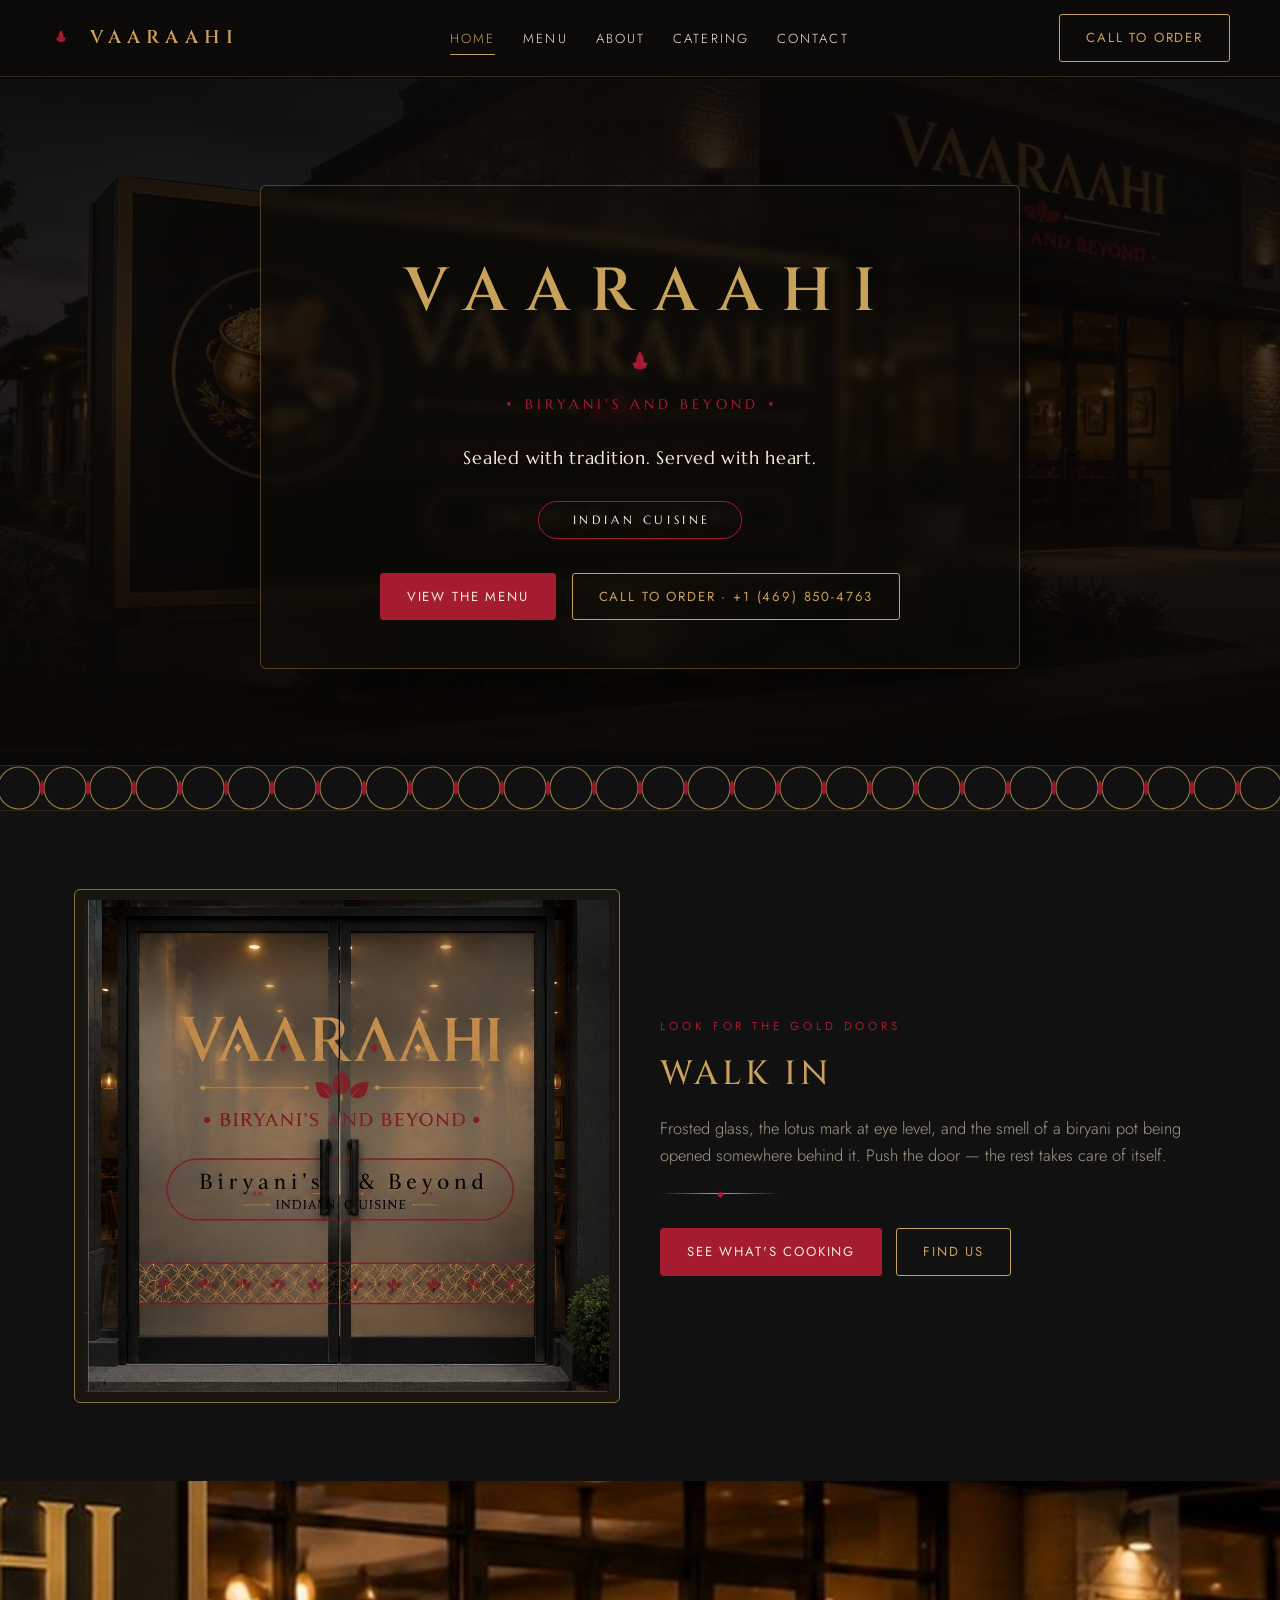
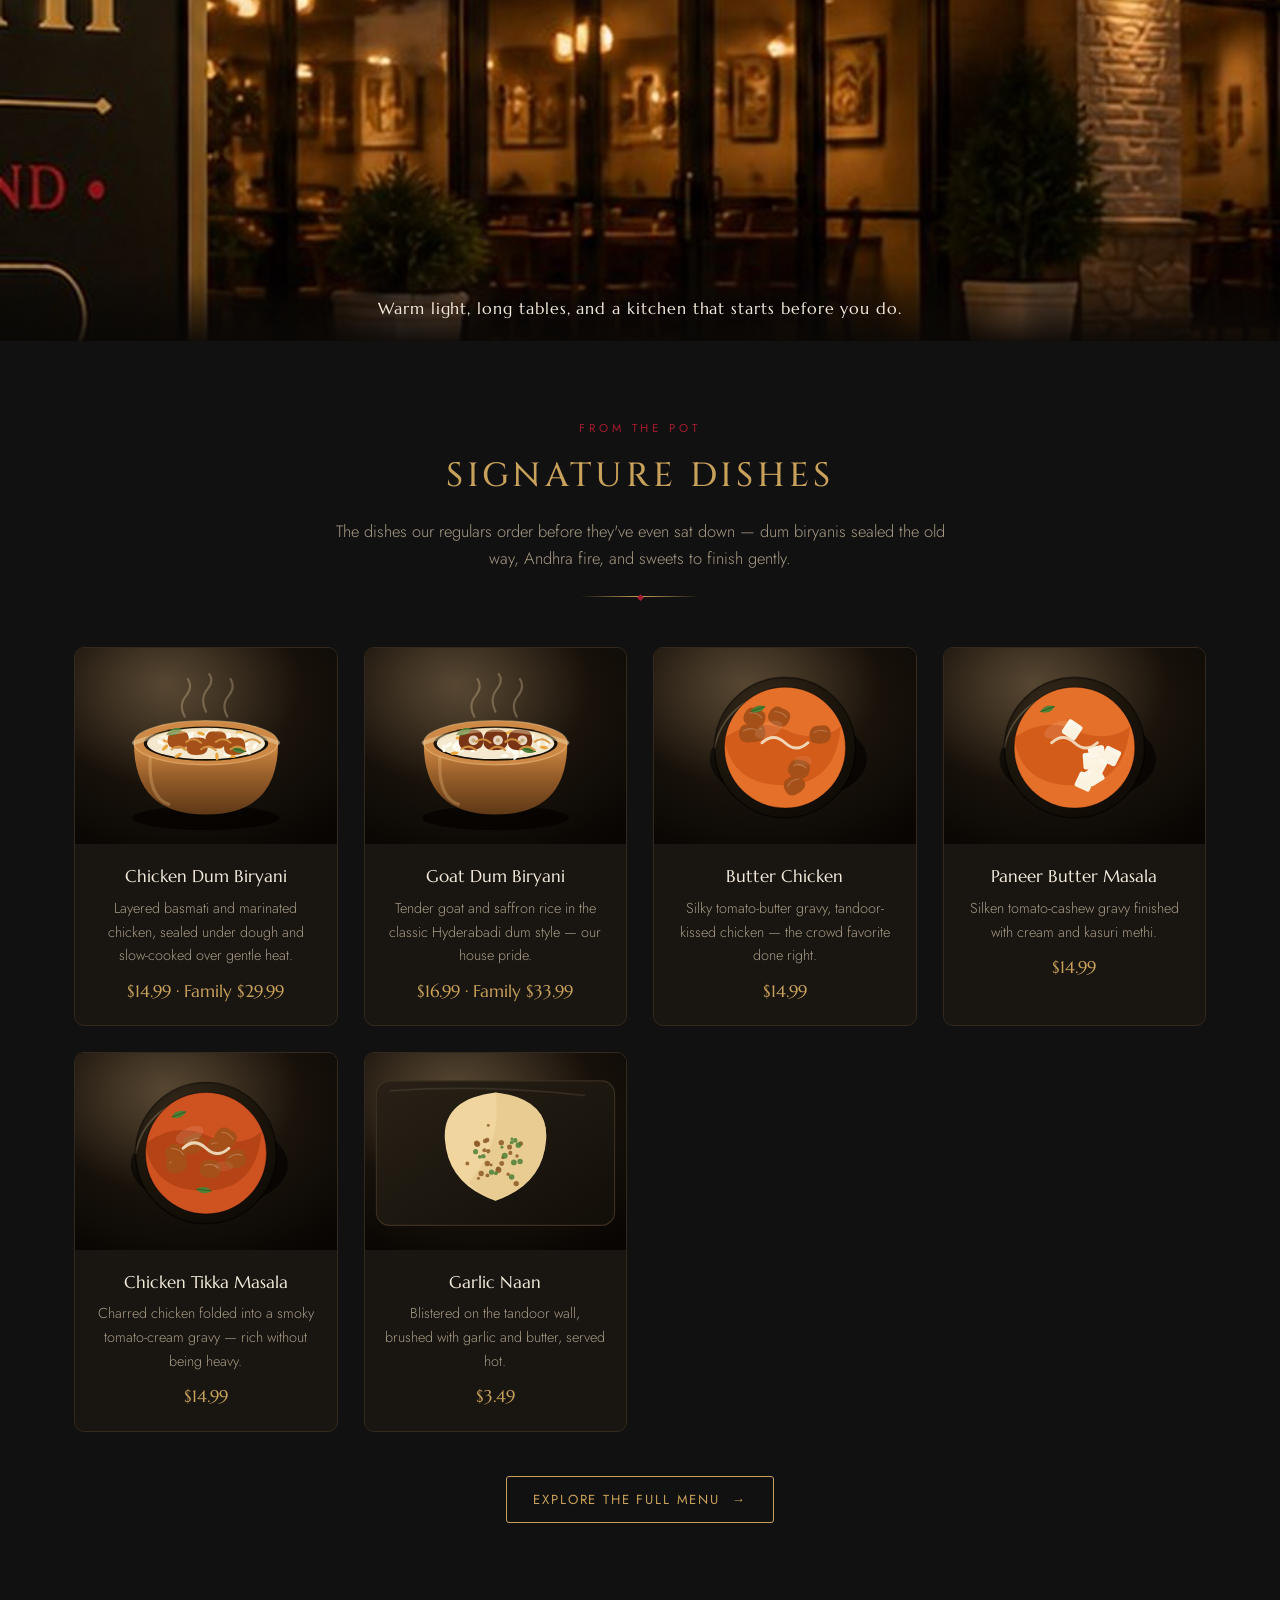
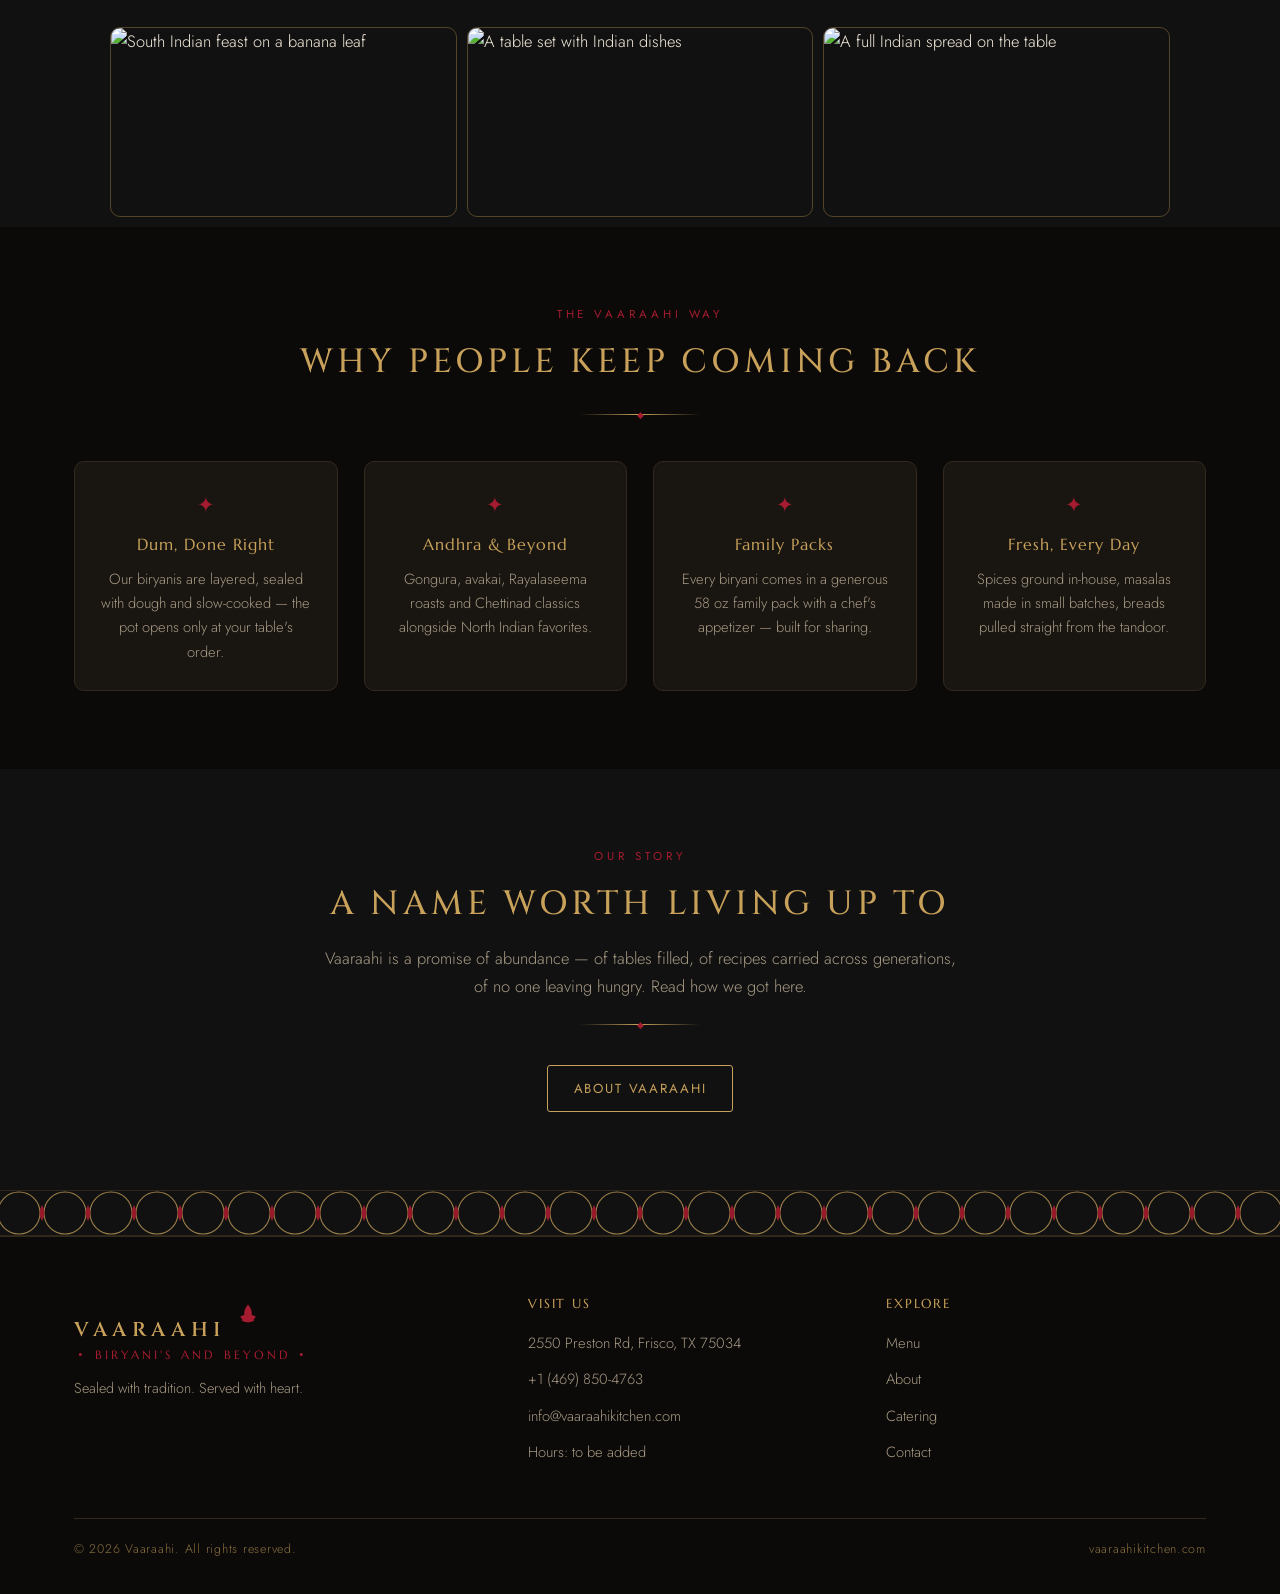
==== index.html @ 14fe1fbe "Vaaraahi Kitchen website" ====
<!DOCTYPE html>
<html lang="en">
<head>
<meta charset="UTF-8">
<meta name="viewport" content="width=device-width, initial-scale=1.0">
<title>Vaaraahi — Biryani's and Beyond | Indian Cuisine</title>
<meta name="description" content="Vaaraahi — Biryani's and Beyond. Authentic Hyderabadi dum biryanis, Andhra curries and tandoori specialties. Sealed with tradition. Served with heart.">
<link rel="preconnect" href="https://fonts.googleapis.com">
<link rel="preconnect" href="https://fonts.gstatic.com" crossorigin>
<link href="https://fonts.googleapis.com/css2?family=Cinzel:wght@500;600&family=Marcellus&family=Jost:wght@300;400;500&display=swap" rel="stylesheet">
<link rel="stylesheet" href="css/styles.css">
<link rel="icon" href="data:image/svg+xml,%3Csvg xmlns='http://www.w3.org/2000/svg' viewBox='0 0 40 40'%3E%3Crect width='40' height='40' fill='%23111111'/%3E%3Ctext x='20' y='28' text-anchor='middle' fill='%23C8A15A' font-family='Georgia' font-size='24'%3EV%3C/text%3E%3C/svg%3E">
<script type="application/ld+json">
{
  "@context": "https://schema.org",
  "@type": "Restaurant",
  "name": "Vaaraahi — Biryani's and Beyond",
  "servesCuisine": ["Indian", "Andhra", "Hyderabadi"],
  "url": "https://vaaraahikitchen.com",
  "telephone": "+1-469-850-4763",
  "email": "info@vaaraahikitchen.com",
  "address": {
    "@type": "PostalAddress",
    "streetAddress": "2550 Preston Rd",
    "addressLocality": "Frisco",
    "addressRegion": "TX",
    "postalCode": "75034",
    "addressCountry": "US"
  },
  "hasMenu": "https://vaaraahikitchen.com/menu.html",
  "acceptsReservations": "False"
}
</script>
</head>
<body>

<header class="site-header">
  <div class="wrap nav">
    <a class="brand wordmark" href="index.html" aria-label="Vaaraahi home">
      <svg class="tri" viewBox="0 0 40 36" aria-hidden="true"><g fill="#A51C30" transform="translate(20,20)">
        <path d="M0,-16 C6,-9 6,-2 0,4 C-6,-2 -6,-9 0,-16Z"/>
        <path d="M-7,-4 C1,-6 6,-1 7,6 C-1,8 -6,3 -7,-4Z" transform="rotate(-52)"/>
        <path d="M7,-4 C-1,-6 -6,-1 -7,6 C1,8 6,3 7,-4Z" transform="rotate(52)"/>
      </g></svg>
      <span class="name">Vaaraahi</span>
    </a>
    <nav aria-label="Main">
      <ul class="nav-links" id="nav-links">
        <li><a href="index.html" aria-current="page">Home</a></li>
        <li><a href="menu.html">Menu</a></li>
        <li><a href="about.html">About</a></li>
        <li><a href="catering.html">Catering</a></li>
        <li><a href="contact.html">Contact</a></li>
      </ul>
    </nav>
    <a class="btn order-btn" href="tel:+14698504763" title="Call to place an order">Call to Order</a>
    <button class="nav-toggle" aria-expanded="false" aria-controls="nav-links" aria-label="Toggle navigation">&#9776;</button>
  </div>
</header>

<main>
  <!-- Hero: the frosted glass door -->
  <section class="hero hero-photo">
    <img class="shot" src="assets/exterior.jpg" alt="Vaaraahi restaurant at dusk, monument sign lit in gold beside the entrance">
    <div class="hero-inner">
      <div class="glass wordmark">
        <div class="name">Vaaraahi</div>
        <svg class="tri" viewBox="0 0 40 36" aria-hidden="true"><g fill="#A51C30" transform="translate(20,20)">
          <path d="M0,-16 C6,-9 6,-2 0,4 C-6,-2 -6,-9 0,-16Z"/>
          <path d="M-7,-4 C1,-6 6,-1 7,6 C-1,8 -6,3 -7,-4Z" transform="rotate(-52)"/>
          <path d="M7,-4 C-1,-6 -6,-1 -7,6 C1,8 6,3 7,-4Z" transform="rotate(52)"/>
        </g></svg>
        <div class="tag">Biryani's and Beyond</div>
        <p class="tagline">Sealed with tradition. Served with heart.</p>
        <span class="cuisine-pill">Indian Cuisine</span>
        <div class="cta-row">
          <a class="btn btn-solid" href="menu.html">View the Menu</a>
          <a class="btn" href="tel:+14698504763" title="Call to place an order">Call to Order &middot; +1 (469) 850-4763</a>
        </div>
      </div>
    </div>
  </section>
  <div class="lattice" aria-hidden="true"></div>

  <!-- The entrance -->
  <section class="section">
    <div class="wrap">
      <div class="split">
        <div class="split-media">
          <img src="assets/entrance.jpg" alt="Vaaraahi frosted glass entrance doors with the gold wordmark and lotus mark">
        </div>
        <div class="split-copy">
          <p class="eyebrow">Look for the gold doors</p>
          <h2>Walk In</h2>
          <p class="lede">Frosted glass, the lotus mark at eye level, and the smell of a biryani pot being opened somewhere behind it. Push the door — the rest takes care of itself.</p>
          <div class="gold-rule" style="margin-left:0" aria-hidden="true"></div>
          <div style="margin-top:28px;display:flex;gap:14px;flex-wrap:wrap">
            <a class="btn btn-solid" href="menu.html">See What's Cooking</a>
            <a class="btn" href="contact.html">Find Us</a>
          </div>
        </div>
      </div>
    </div>
  </section>

  <div class="shot-band">
    <img src="assets/storefront.jpg" alt="The Vaaraahi building at dusk with warm lighting and the illuminated sign above the entrance">
    <div class="shot-caption">Warm light, long tables, and a kitchen that starts before you do.</div>
  </div>

  <!-- Signature dishes -->
  <section class="section">
    <div class="wrap center">
      <p class="eyebrow">From the pot</p>
      <h2>Signature Dishes</h2>
      <p class="lede">The dishes our regulars order before they've even sat down — dum biryanis sealed the old way, Andhra fire, and sweets to finish gently.</p>
      <div class="gold-rule" aria-hidden="true"></div>
      <div class="dish-grid" id="signature-grid"></div>
      <div style="margin-top:44px">
        <a class="btn" href="menu.html">Explore the Full Menu &nbsp;&#8594;</a>
      </div>
    </div>
  </section>
    <section class="spread-band" aria-label="Vaaraahi spreads">
      <img src="https://images.unsplash.com/photo-1625398407796-82650a8c135f?fm=jpg&q=70&w=640&fit=crop" alt="South Indian feast on a banana leaf" loading="lazy">
      <img src="https://images.unsplash.com/photo-1682862279256-b2a9e4f3d22c?fm=jpg&q=70&w=640&fit=crop" alt="A table set with Indian dishes" loading="lazy">
      <img src="https://images.unsplash.com/photo-1734770931927-6410f9a64832?fm=jpg&q=70&w=640&fit=crop" alt="A full Indian spread on the table" loading="lazy">
    </section>


  <!-- Why Vaaraahi -->
  <section class="section section-alt">
    <div class="wrap center">
      <p class="eyebrow">The Vaaraahi way</p>
      <h2>Why People Keep Coming Back</h2>
      <div class="gold-rule" aria-hidden="true"></div>
      <div class="features">
        <div class="feature">
          <div class="glyph">&#10022;</div>
          <h3>Dum, Done Right</h3>
          <p>Our biryanis are layered, sealed with dough and slow-cooked — the pot opens only at your table's order.</p>
        </div>
        <div class="feature">
          <div class="glyph">&#10022;</div>
          <h3>Andhra &amp; Beyond</h3>
          <p>Gongura, avakai, Rayalaseema roasts and Chettinad classics alongside North Indian favorites.</p>
        </div>
        <div class="feature">
          <div class="glyph">&#10022;</div>
          <h3>Family Packs</h3>
          <p>Every biryani comes in a generous 58&nbsp;oz family pack with a chef's appetizer — built for sharing.</p>
        </div>
        <div class="feature">
          <div class="glyph">&#10022;</div>
          <h3>Fresh, Every Day</h3>
          <p>Spices ground in-house, masalas made in small batches, breads pulled straight from the tandoor.</p>
        </div>
      </div>
    </div>
  </section>

  <!-- Story teaser -->
  <section class="section">
    <div class="wrap center">
      <p class="eyebrow">Our story</p>
      <h2>A Name Worth Living Up To</h2>
      <p class="lede">Vaaraahi is a promise of abundance — of tables filled, of recipes carried across generations, of no one leaving hungry. Read how we got here.</p>
      <div class="gold-rule" aria-hidden="true"></div>
      <div style="margin-top:34px">
        <a class="btn" href="about.html">About Vaaraahi</a>
      </div>
    </div>
  </section>
</main>

<div class="lattice" aria-hidden="true"></div>
<footer class="site-footer">
  <div class="wrap">
    <div class="footer-grid">
      <div>
        <div class="wordmark">
          <span class="name">Vaaraahi</span>
          <svg class="tri" viewBox="0 0 40 36" aria-hidden="true" width="26"><g fill="#A51C30" transform="translate(20,20)">
            <path d="M0,-16 C6,-9 6,-2 0,4 C-6,-2 -6,-9 0,-16Z"/>
            <path d="M-7,-4 C1,-6 6,-1 7,6 C-1,8 -6,3 -7,-4Z" transform="rotate(-52)"/>
            <path d="M7,-4 C-1,-6 -6,-1 -7,6 C1,8 6,3 7,-4Z" transform="rotate(52)"/>
          </g></svg>
          <div class="tag">Biryani's and Beyond</div>
        </div>
        <p class="tagline-sm">Sealed with tradition. Served with heart.</p>
      </div>
      <div>
        <h4>Visit Us</h4>
        <ul>
          <li><a href="https://maps.google.com/?q=2550+Preston+Rd,+Frisco,+TX+75034" target="_blank" rel="noopener">2550 Preston Rd, Frisco, TX 75034</a></li>
          <li><a href="tel:+14698504763">+1 (469) 850-4763</a></li>
          <li><a href="mailto:info@vaaraahikitchen.com">info@vaaraahikitchen.com</a></li>
          <li><span>Hours: to be added</span></li>
        </ul>
      </div>
      <div>
        <h4>Explore</h4>
        <ul>
          <li><a href="menu.html">Menu</a></li>
          <li><a href="about.html">About</a></li>
          <li><a href="catering.html">Catering</a></li>
          <li><a href="contact.html">Contact</a></li>
        </ul>
      </div>
    </div>
    <div class="footer-base">
      <span>&copy; 2026 Vaaraahi. All rights reserved.</span>
      <span>vaaraahikitchen.com</span>
    </div>
  </div>
</footer>

<script src="js/data.js"></script>
<script src="js/images.js"></script>
<script src="js/app.js"></script>
</body>
</html>
---- css/styles.css ----
/* ============================================================
   VAARAAHI — Biryani's and Beyond
   Theme drawn from brand signage:
   Gold #C8A15A · Burgundy #A51C30 · Black #111111
   Display: Cinzel · Names: Marcellus · Body/UI: Jost
   ============================================================ */

:root {
  --black:      #111111;
  --black-deep: #0c0a08;
  --panel:      #191511;
  --panel-2:    #201a14;
  --line:       #33291d;
  --gold:       #C8A15A;
  --gold-hi:    #E4C77F;
  --gold-dim:   #8a7040;
  --burgundy:   #A51C30;
  --burgundy-2: #8B1E2D;
  --cream:      #F3EADB;
  --muted:      #A79A85;
  --veg:        #2e8b40;
  --nonveg:     #a3341f;
  --radius:     10px;
  --wrap:       1180px;
  --font-display: "Cinzel", "Times New Roman", serif;
  --font-name:    "Marcellus", Georgia, serif;
  --font-body:    "Jost", "Segoe UI", sans-serif;
}

* { margin: 0; padding: 0; box-sizing: border-box; }
html { scroll-behavior: smooth; }
@media (prefers-reduced-motion: reduce) {
  html { scroll-behavior: auto; }
  *, *::before, *::after { animation: none !important; transition: none !important; }
}

body {
  background: var(--black);
  color: var(--cream);
  font-family: var(--font-body);
  font-weight: 300;
  line-height: 1.65;
  font-size: 16.5px;
  -webkit-font-smoothing: antialiased;
}

img { display: block; max-width: 100%; }
a { color: var(--gold); text-decoration: none; }
a:focus-visible, button:focus-visible, input:focus-visible {
  outline: 2px solid var(--gold-hi); outline-offset: 3px;
}

.wrap { max-width: var(--wrap); margin: 0 auto; padding: 0 24px; }

/* ---------- Lattice band (from the door signage) ---------- */
.lattice {
  height: 46px;
  background-color: transparent;
  background-image: url("data:image/svg+xml,%3Csvg xmlns='http://www.w3.org/2000/svg' width='92' height='46' viewBox='0 0 92 46'%3E%3Cg fill='none' stroke='%23C8A15A' stroke-width='1.1' opacity='0.85'%3E%3Ccircle cx='23' cy='23' r='21'/%3E%3Ccircle cx='69' cy='23' r='21'/%3E%3Ccircle cx='-23' cy='23' r='21'/%3E%3Ccircle cx='115' cy='23' r='21'/%3E%3C/g%3E%3Cg fill='%23A51C30'%3E%3Cpath d='M46 15 q5 8 0 16 q-5 -8 0 -16z'/%3E%3Cpath d='M0 15 q5 8 0 16 q-5 -8 0 -16z'/%3E%3Cpath d='M92 15 q5 8 0 16 q-5 -8 0 -16z'/%3E%3C/g%3E%3C/svg%3E");
  background-repeat: repeat-x;
  background-position: center;
  border-top: 1px solid var(--line);
  border-bottom: 1px solid var(--line);
  opacity: 0.9;
}

/* ---------- Wordmark ---------- */
.wordmark { text-align: center; }
.wordmark .name {
  font-family: var(--font-display);
  font-weight: 600;
  letter-spacing: 0.34em;
  text-indent: 0.34em; /* balance tracking */
  color: var(--gold);
  text-transform: uppercase;
}
.wordmark .tri { margin: 6px auto 4px; width: 34px; }
.wordmark .tag {
  color: var(--burgundy);
  font-family: var(--font-name);
  letter-spacing: 0.28em;
  text-indent: 0.28em;
  text-transform: uppercase;
  font-size: 0.72rem;
}
.wordmark .tag::before, .wordmark .tag::after { content: " \2022  "; color: var(--burgundy); }

/* ---------- Header ---------- */
.site-header {
  position: sticky; top: 0; z-index: 50;
  background: rgba(12, 10, 8, 0.92);
  backdrop-filter: blur(10px);
  border-bottom: 1px solid var(--line);
}
.nav {
  display: flex; align-items: center; justify-content: space-between;
  padding: 14px 0; gap: 18px;
}
.nav .brand { display: flex; align-items: center; gap: 12px; }
.nav .brand .name { font-size: 1.15rem; }
.nav .brand .tri { width: 22px; margin: 0; }
.nav-links { display: flex; align-items: center; gap: 28px; list-style: none; }
.nav-links a {
  color: var(--cream); font-size: 0.82rem; letter-spacing: 0.16em;
  text-transform: uppercase; padding: 6px 0;
  border-bottom: 1px solid transparent; transition: color .2s, border-color .2s;
}
.nav-links a:hover { color: var(--gold-hi); }
.nav-links a[aria-current="page"] { color: var(--gold); border-bottom-color: var(--gold); }
.btn {
  display: inline-block; font-family: var(--font-body); font-weight: 400;
  font-size: 0.82rem; letter-spacing: 0.14em; text-transform: uppercase;
  padding: 12px 26px; border-radius: 3px; cursor: pointer;
  transition: background .2s, color .2s, border-color .2s;
  border: 1px solid var(--gold); background: transparent; color: var(--gold);
}
.btn:hover { background: var(--gold); color: var(--black-deep); }
.btn-solid { background: var(--burgundy); border-color: var(--burgundy); color: var(--cream); }
.btn-solid:hover { background: var(--burgundy-2); border-color: var(--burgundy-2); color: var(--cream); }
.nav-toggle {
  display: none; background: none; border: 1px solid var(--line);
  color: var(--gold); font-size: 1.3rem; line-height: 1;
  padding: 8px 12px; border-radius: 4px; cursor: pointer;
}

/* ---------- Hero (frosted door) ---------- */
.hero {
  position: relative; overflow: hidden;
  background:
    radial-gradient(60% 55% at 30% 20%, rgba(200,140,60,0.20), transparent 65%),
    radial-gradient(55% 50% at 75% 65%, rgba(200,120,50,0.14), transparent 60%),
    radial-gradient(40% 40% at 55% 30%, rgba(255,190,110,0.10), transparent 70%),
    linear-gradient(180deg, #171310 0%, #0e0b09 100%);
}
.hero::before { /* faint hanging-lamp glow dots */
  content: ""; position: absolute; inset: 0;
  background:
    radial-gradient(45px 45px at 22% 12%, rgba(255,200,120,0.28), transparent 70%),
    radial-gradient(35px 35px at 78% 16%, rgba(255,200,120,0.22), transparent 70%),
    radial-gradient(30px 30px at 55% 8%, rgba(255,200,120,0.18), transparent 70%);
  pointer-events: none;
}
.hero-inner {
  position: relative; text-align: center;
  padding: 96px 24px 84px;
}
.hero .glass {
  max-width: 760px; margin: 0 auto; padding: 56px 36px 48px;
  background: rgba(28, 22, 16, 0.42);
  border: 1px solid rgba(200, 161, 90, 0.35);
  border-radius: 6px;
  backdrop-filter: blur(4px);
  box-shadow: 0 30px 80px rgba(0,0,0,0.55);
  animation: heroRise 0.9s ease both;
}
@keyframes heroRise { from { opacity: 0; transform: translateY(18px); } to { opacity: 1; transform: none; } }
.hero .name { font-size: clamp(2.2rem, 6vw, 3.8rem); }
.hero .tag { font-size: clamp(0.7rem, 1.6vw, 0.9rem); margin-top: 2px; }
.hero .tagline {
  margin: 26px auto 8px; max-width: 460px;
  font-family: var(--font-name); font-size: 1.15rem; color: var(--cream);
  letter-spacing: 0.04em;
}
.hero .cuisine-pill {
  display: inline-block; margin-top: 20px; padding: 8px 30px;
  border: 1px solid var(--burgundy); border-radius: 40px;
  font-family: var(--font-name); letter-spacing: 0.3em; text-indent: 0.3em;
  text-transform: uppercase; font-size: 0.75rem; color: var(--cream);
}
.hero .cta-row { margin-top: 34px; display: flex; gap: 16px; justify-content: center; flex-wrap: wrap; }

/* ---------- Sections ---------- */
.section { padding: 78px 0; }
.section-tight { padding: 56px 0; }
.section-alt { background: var(--black-deep); }
.eyebrow {
  font-size: 0.72rem; letter-spacing: 0.34em; text-transform: uppercase;
  color: var(--burgundy); font-weight: 400; margin-bottom: 10px;
}
.section h2 {
  font-family: var(--font-display); font-weight: 500; color: var(--gold);
  font-size: clamp(1.5rem, 3.4vw, 2.1rem); letter-spacing: 0.12em;
  text-transform: uppercase; margin-bottom: 14px;
}
.section .lede { max-width: 640px; color: var(--muted); }
.center { text-align: center; }
.center .lede { margin: 0 auto; }
.gold-rule {
  width: 120px; height: 13px; margin: 18px auto 0; position: relative;
}
.gold-rule::before {
  content: ""; position: absolute; left: 0; right: 0; top: 6px;
  height: 1px; background: linear-gradient(90deg, transparent, var(--gold), transparent);
}
.gold-rule::after {
  content: "\25C6"; position: absolute; left: 50%; top: 0; transform: translateX(-50%);
  color: var(--burgundy); font-size: 9px; background: inherit; padding: 0 8px;
}

/* ---------- Signature dishes (home) ---------- */
.dish-grid {
  margin-top: 44px; display: grid; gap: 26px;
  grid-template-columns: repeat(auto-fit, minmax(240px, 1fr));
}
.dish-card {
  background: var(--panel); border: 1px solid var(--line); border-radius: var(--radius);
  overflow: hidden; transition: transform .25s ease, border-color .25s ease;
}
.dish-card:hover { transform: translateY(-5px); border-color: var(--gold-dim); }
.dish-card .ph { aspect-ratio: 4 / 3; overflow: hidden; background: #1b150f; }
.dish-card .ph img { width: 100%; height: 100%; object-fit: cover; }
.dish-card .body { padding: 18px 20px 20px; }
.dish-card h3 { font-family: var(--font-name); font-weight: 400; font-size: 1.08rem; color: var(--cream); }
.dish-card .desc { color: var(--muted); font-size: 0.9rem; margin-top: 6px; }
.dish-card .price { color: var(--gold); font-family: var(--font-name); margin-top: 10px; }

/* ---------- Feature strip (home) ---------- */
.features { display: grid; gap: 26px; grid-template-columns: repeat(auto-fit, minmax(230px, 1fr)); margin-top: 40px; }
.feature { border: 1px solid var(--line); border-radius: var(--radius); padding: 26px 24px; background: var(--panel); }
.feature .glyph { color: var(--burgundy); font-size: 1.3rem; margin-bottom: 10px; }
.feature h3 { font-family: var(--font-name); font-weight: 400; color: var(--gold); font-size: 1.02rem; letter-spacing: 0.06em; }
.feature p { color: var(--muted); font-size: 0.92rem; margin-top: 8px; }

/* ---------- Menu page ---------- */
.menu-hero { padding: 56px 0 34px; text-align: center; }
.menu-controls {
  position: sticky; top: 64px; z-index: 40;
  background: rgba(12,10,8,0.94); backdrop-filter: blur(8px);
  border-top: 1px solid var(--line); border-bottom: 1px solid var(--line);
  padding: 14px 0;
}
.controls-row { display: flex; gap: 14px; align-items: center; flex-wrap: wrap; }
.search-box { position: relative; flex: 1 1 260px; max-width: 380px; }
.search-box input {
  width: 100%; padding: 11px 16px 11px 40px;
  background: var(--panel); color: var(--cream);
  border: 1px solid var(--line); border-radius: 40px;
  font-family: var(--font-body); font-size: 0.95rem;
}
.search-box input::placeholder { color: var(--muted); }
.search-box .icon { position: absolute; left: 15px; top: 50%; transform: translateY(-50%); color: var(--gold-dim); }
/* Category pills: own full-width row, wrapping so every category is visible */
.cat-scroller {
  display: flex; flex-wrap: wrap; gap: 8px;
  flex: 1 1 100%; width: 100%;
  padding: 12px 2px 2px; margin-top: 4px;
  border-top: 1px solid var(--line);
}
.cat-pill {
  flex: 0 0 auto; padding: 8px 16px; border-radius: 40px; cursor: pointer;
  background: transparent; border: 1px solid var(--line); color: var(--muted);
  font-family: var(--font-body); font-size: 0.8rem; letter-spacing: 0.05em;
  transition: all .2s;
}
.cat-pill:hover { color: var(--gold-hi); border-color: var(--gold-dim); }
.cat-pill.active { background: var(--gold); border-color: var(--gold); color: var(--black-deep); font-weight: 500; }

.menu-section { padding: 40px 0 10px; }
.menu-section h2 { margin-bottom: 4px; }
.menu-section .count { color: var(--muted); font-size: 0.82rem; letter-spacing: 0.08em; }
.menu-grid {
  margin-top: 24px; display: grid; gap: 20px;
  grid-template-columns: repeat(auto-fill, minmax(255px, 1fr));
}
.menu-card {
  background: var(--panel); border: 1px solid var(--line); border-radius: var(--radius);
  overflow: hidden; display: flex; flex-direction: column;
  transition: transform .2s ease, border-color .2s ease;
}
.menu-card:hover { transform: translateY(-4px); border-color: var(--gold-dim); }
.menu-card .ph { aspect-ratio: 16 / 10; overflow: hidden; background: #1b150f; position: relative; }
.menu-card .ph img { width: 100%; height: 100%; object-fit: cover; }
.menu-card .body { padding: 14px 16px 16px; display: flex; flex-direction: column; gap: 6px; flex: 1; }
.menu-card .toprow { display: flex; align-items: flex-start; gap: 8px; }
.menu-card h3 {
  font-family: var(--font-name); font-weight: 400;
  font-size: 1rem; line-height: 1.35; color: var(--cream); flex: 1;
}
.menu-card .prices { margin-top: auto; padding-top: 8px; display: flex; gap: 14px; align-items: baseline; flex-wrap: wrap; }
.menu-card .price { color: var(--gold); font-family: var(--font-name); font-size: 1.05rem; }
.menu-card .fam {
  color: var(--muted); font-size: 0.78rem; letter-spacing: 0.04em;
}
.menu-card .fam b { color: var(--gold-hi); font-weight: 500; }

/* Veg / non-veg mark (Indian menu convention) */
.diet {
  flex: 0 0 auto; width: 15px; height: 15px; margin-top: 3px;
  border: 1.6px solid; border-radius: 2px; position: relative;
}
.diet::after {
  content: ""; position: absolute; inset: 0; margin: auto;
}
.diet.veg { border-color: var(--veg); }
.diet.veg::after { width: 7px; height: 7px; border-radius: 50%; background: var(--veg); }
.diet.nonveg { border-color: var(--nonveg); }
.diet.nonveg::after {
  width: 0; height: 0; background: none;
  border-left: 4.5px solid transparent; border-right: 4.5px solid transparent;
  border-bottom: 7.5px solid var(--nonveg);
}

.no-results { text-align: center; color: var(--muted); padding: 70px 0; }
.no-results .name { font-family: var(--font-name); color: var(--gold); font-size: 1.1rem; margin-bottom: 6px; }

.menu-note {
  margin: 40px auto 0; max-width: 720px; text-align: center;
  color: var(--muted); font-size: 0.85rem; border-top: 1px solid var(--line); padding-top: 22px;
}

/* ---------- About page ---------- */
.about-cols { display: grid; gap: 48px; grid-template-columns: 1.1fr 0.9fr; align-items: center; margin-top: 40px; }
.about-cols .visual {
  border: 1px solid var(--gold-dim); border-radius: 6px; padding: 14px; background: var(--panel);
}
.about-cols .visual .inner {
  border: 1px solid var(--line); border-radius: 4px; aspect-ratio: 4/5;
  background:
    radial-gradient(50% 40% at 50% 30%, rgba(200,140,60,0.22), transparent 70%),
    linear-gradient(180deg, #1c1610, #0f0c09);
  display: flex; align-items: center; justify-content: center;
}
.about p + p { margin-top: 16px; }
.about .drop::first-letter {
  font-family: var(--font-display); color: var(--gold); font-size: 3.1em;
  float: left; line-height: 0.85; padding-right: 10px; padding-top: 4px;
}
.values { margin-top: 26px; display: grid; gap: 14px; }
.values li { list-style: none; display: flex; gap: 12px; color: var(--muted); }
.values li::before { content: "\25C6"; color: var(--burgundy); font-size: 9px; line-height: 2.4; }
.values li b { color: var(--cream); font-weight: 400; font-family: var(--font-name); }

/* ---------- Catering page ---------- */
.cater-grid { display: grid; gap: 26px; grid-template-columns: repeat(auto-fit, minmax(260px, 1fr)); margin-top: 44px; }
.cater-card {
  background: var(--panel); border: 1px solid var(--line); border-radius: var(--radius);
  padding: 30px 28px; display: flex; flex-direction: column;
}
.cater-card .occ { color: var(--burgundy); font-size: 0.72rem; letter-spacing: 0.3em; text-transform: uppercase; }
.cater-card h3 { font-family: var(--font-name); font-weight: 400; color: var(--gold); font-size: 1.25rem; margin-top: 8px; }
.cater-card p { color: var(--muted); font-size: 0.93rem; margin-top: 10px; }
.cater-card ul { margin: 16px 0 22px; padding: 0; }
.cater-card li { list-style: none; color: var(--cream); font-size: 0.92rem; padding: 7px 0; border-bottom: 1px dashed var(--line); }
.cater-card li:last-child { border-bottom: 0; }
.cater-card .btn { margin-top: auto; align-self: flex-start; }
.steps { margin-top: 50px; display: grid; gap: 22px; grid-template-columns: repeat(auto-fit, minmax(210px, 1fr)); }
.step { border-top: 2px solid var(--gold-dim); padding-top: 16px; }
.step .k { font-family: var(--font-display); color: var(--burgundy); font-size: 0.85rem; letter-spacing: 0.2em; }
.step h3 { font-family: var(--font-name); font-weight: 400; color: var(--cream); margin-top: 6px; font-size: 1.02rem; }
.step p { color: var(--muted); font-size: 0.9rem; margin-top: 6px; }

/* ---------- Contact page ---------- */
.contact-grid { display: grid; gap: 26px; grid-template-columns: repeat(auto-fit, minmax(250px, 1fr)); margin-top: 44px; }
.contact-card {
  background: var(--panel); border: 1px solid var(--line); border-radius: var(--radius);
  padding: 30px 28px; text-align: center;
}
.contact-card .glyph { color: var(--burgundy); font-size: 1.5rem; }
.contact-card h3 { font-family: var(--font-name); font-weight: 400; color: var(--gold); margin-top: 10px; letter-spacing: 0.08em; }
.contact-card p { color: var(--muted); margin-top: 8px; font-size: 0.95rem; }
.placeholder {
  display: inline-block; margin-top: 6px; padding: 3px 10px; border-radius: 4px;
  background: rgba(165, 28, 48, 0.12); border: 1px dashed var(--burgundy);
  color: var(--cream); font-size: 0.85rem;
}
.hours-table { width: 100%; margin-top: 14px; border-collapse: collapse; }
.hours-table td { padding: 8px 4px; color: var(--muted); font-size: 0.92rem; border-bottom: 1px dashed var(--line); }
.hours-table td:last-child { text-align: right; color: var(--cream); }
.map-frame {
  margin-top: 40px; border: 1px solid var(--line); border-radius: var(--radius);
  aspect-ratio: 21 / 9; background: var(--panel);
  overflow: hidden; padding: 0;
}
.map-frame iframe { display: block; width: 100%; height: 100%; border: 0; filter: saturate(.9) contrast(1.02); }
@media (max-width: 700px) { .map-frame { aspect-ratio: 4 / 3; } }

/* contact card links */
.phone-link {
  display: inline-block; margin-top: 10px;
  font-family: var(--font-name); font-size: 1.05rem;
  color: var(--gold-hi); text-decoration: none; letter-spacing: .03em;
  border-bottom: 1px solid var(--gold-dim); padding-bottom: 2px;
}
.phone-link:hover { color: var(--cream); border-color: var(--gold); }
.btn.ghost {
  background: transparent; color: var(--gold-hi);
  border: 1px solid var(--gold-dim); font-size: .82rem; padding: 9px 18px;
}
.btn.ghost:hover { background: var(--gold); color: var(--black-deep); border-color: var(--gold); }
.site-footer a { color: inherit; text-decoration: none; }
.site-footer a:hover { color: var(--gold-hi); }

/* ---------- Footer ---------- */
.site-footer { background: var(--black-deep); border-top: 1px solid var(--line); padding: 56px 0 34px; }
.footer-grid { display: grid; gap: 38px; grid-template-columns: 1.3fr 1fr 1fr; }
.site-footer .wordmark { text-align: left; }
.site-footer .wordmark .name { font-size: 1.25rem; letter-spacing: 0.28em; text-indent: 0; }
.site-footer .wordmark .tri { margin: 8px 0 4px; }
.site-footer .tagline-sm { color: var(--muted); font-size: 0.9rem; margin-top: 12px; max-width: 280px; }
.site-footer h4 { font-family: var(--font-name); font-weight: 400; color: var(--gold); letter-spacing: 0.14em; text-transform: uppercase; font-size: 0.82rem; margin-bottom: 14px; }
.site-footer ul { list-style: none; }
.site-footer li { margin-bottom: 9px; }
.site-footer li a, .site-footer li span { color: var(--muted); font-size: 0.92rem; }
.site-footer li a:hover { color: var(--gold-hi); }
.footer-base {
  margin-top: 44px; padding-top: 20px; border-top: 1px solid var(--line);
  display: flex; justify-content: space-between; gap: 14px; flex-wrap: wrap;
  color: var(--gold-dim); font-size: 0.78rem; letter-spacing: 0.06em;
}

/* ---------- Responsive ---------- */
@media (max-width: 900px) {
  .about-cols { grid-template-columns: 1fr; }
  .footer-grid { grid-template-columns: 1fr 1fr; }
}
@media (max-width: 760px) {
  .nav-toggle { display: block; }
  .nav-links {
    display: none; position: absolute; left: 0; right: 0; top: 100%;
    flex-direction: column; gap: 0; background: rgba(12,10,8,0.98);
    border-bottom: 1px solid var(--line); padding: 10px 24px 18px;
  }
  .nav-links.open { display: flex; }
  .nav-links li { width: 100%; }
  .nav-links a { display: block; padding: 12px 0; border-bottom: 1px solid var(--line); }
  .nav .order-btn { display: none; }
  .menu-controls { top: 61px; }
  .footer-grid { grid-template-columns: 1fr; }
  .footer-base { justify-content: center; text-align: center; }
}

/* ============================================================
   ADDITIONS — real photography + list view
   ============================================================ */

/* ---------- Photo hero (storefront at dusk) ---------- */
.hero-photo { position: relative; overflow: hidden; }
.hero-photo .shot {
  position: absolute; inset: 0; width: 100%; height: 100%;
  object-fit: cover; object-position: center 55%;
}
.hero-photo::after {
  content: ""; position: absolute; inset: 0;
  background:
    linear-gradient(180deg, rgba(10,8,6,0.82) 0%, rgba(10,8,6,0.55) 42%, rgba(10,8,6,0.92) 100%),
    radial-gradient(70% 60% at 50% 45%, rgba(0,0,0,0.15), rgba(10,8,6,0.7));
}
.hero-photo .hero-inner { position: relative; z-index: 2; padding: 108px 24px 96px; }
.hero-photo .glass { background: rgba(14, 11, 8, 0.55); }

/* ---------- Storefront / entrance blocks ---------- */
.shot-band { position: relative; }
.shot-band img { width: 100%; height: clamp(240px, 44vw, 460px); object-fit: cover; }
.shot-caption {
  position: absolute; left: 0; right: 0; bottom: 0; padding: 26px 24px 20px;
  background: linear-gradient(180deg, transparent, rgba(10,8,6,0.9));
  color: var(--cream); font-family: var(--font-name); letter-spacing: 0.06em;
  text-align: center; font-size: 0.98rem;
}

.split { display: grid; gap: 40px; grid-template-columns: 1fr 1fr; align-items: center; }
.split.reverse .split-media { order: 2; }
.split-media {
  border: 1px solid var(--gold-dim); border-radius: 6px; padding: 10px; background: var(--panel);
}
.split-media img { width: 100%; border-radius: 3px; display: block; }
.split-copy h2 { text-align: left; }
.split-copy .lede { margin: 0; }
@media (max-width: 860px) {
  .split { grid-template-columns: 1fr; }
  .split.reverse .split-media { order: 0; }
}

/* ---------- View toggle ---------- */
.view-toggle { display: flex; gap: 8px; align-items: center; }
.view-toggle .label {
  color: var(--muted); font-size: 0.72rem; letter-spacing: 0.2em; text-transform: uppercase;
  margin-right: 2px;
}

/* ---------- List view ---------- */
.menu-list { list-style: none; margin-top: 20px; padding: 0; column-gap: 54px; }
@media (min-width: 900px) { .menu-list { column-count: 2; } }
.menu-row {
  display: flex; align-items: baseline; gap: 10px;
  padding: 11px 2px; border-bottom: 1px solid var(--line);
  break-inside: avoid;
}
.menu-row .diet { margin-top: 0; align-self: center; }
.menu-row .row-name {
  font-family: var(--font-name); font-weight: 400; color: var(--cream);
  font-size: 1rem; line-height: 1.35;
}
.menu-row .leader {
  flex: 1 1 auto; min-width: 18px; align-self: flex-end; margin-bottom: 5px;
  border-bottom: 1px dotted var(--gold-dim); opacity: 0.55;
}
.menu-row .row-price {
  font-family: var(--font-name); color: var(--gold); font-size: 1rem; white-space: nowrap;
}
.menu-row .row-price .sz {
  color: var(--muted); font-family: var(--font-body); font-size: 0.7rem;
  letter-spacing: 0.14em; text-transform: uppercase; margin: 0 3px 0 8px;
}
.menu-row:hover .row-name { color: var(--gold-hi); }

/* ---- photo spread band ---- */
.spread-band{display:grid;grid-template-columns:repeat(3,1fr);gap:10px;max-width:1100px;margin:26px auto 10px;padding:0 20px}
.spread-band img{width:100%;height:190px;object-fit:cover;border-radius:10px;border:1px solid rgba(200,161,90,.35);filter:saturate(1.04) contrast(1.02)}
@media(max-width:720px){.spread-band{grid-template-columns:1fr 1fr}.spread-band img:last-child{display:none}}

/* unify photo thumbs with the dark theme */
.menu-card img,.dish-card .ph img{filter:saturate(1.05) contrast(1.03)}


/* ---- category pills: narrow screens keep a swipeable single row ---- */
@media (max-width: 760px) {
  .cat-scroller {
    flex-wrap: nowrap; overflow-x: auto; overscroll-behavior-x: contain;
    scrollbar-width: thin; -webkit-overflow-scrolling: touch;
    scroll-snap-type: x proximity;
    /* fade the right edge so it reads as "more to the right" */
    -webkit-mask-image: linear-gradient(to right, #000 0, #000 88%, transparent 100%);
            mask-image: linear-gradient(to right, #000 0, #000 88%, transparent 100%);
  }
  .cat-scroller .cat-pill { scroll-snap-align: start; }
  .cat-scroller.at-end { -webkit-mask-image: none; mask-image: none; }
}
.cat-scroller::-webkit-scrollbar { height: 6px; }
.cat-scroller::-webkit-scrollbar-thumb { background: var(--gold-dim); border-radius: 3px; }
.cat-scroller::-webkit-scrollbar-track { background: transparent; }

/* keep the sticky bar from eating the screen on short viewports */
@media (max-height: 620px) {
  .menu-controls { position: static; }
}

/* clear the sticky header + controls when jumping to a category */
.menu-section { scroll-margin-top: 190px; }
@media (max-width: 760px) { .menu-section { scroll-margin-top: 150px; } }
@media (max-height: 620px) { .menu-section { scroll-margin-top: 20px; } }
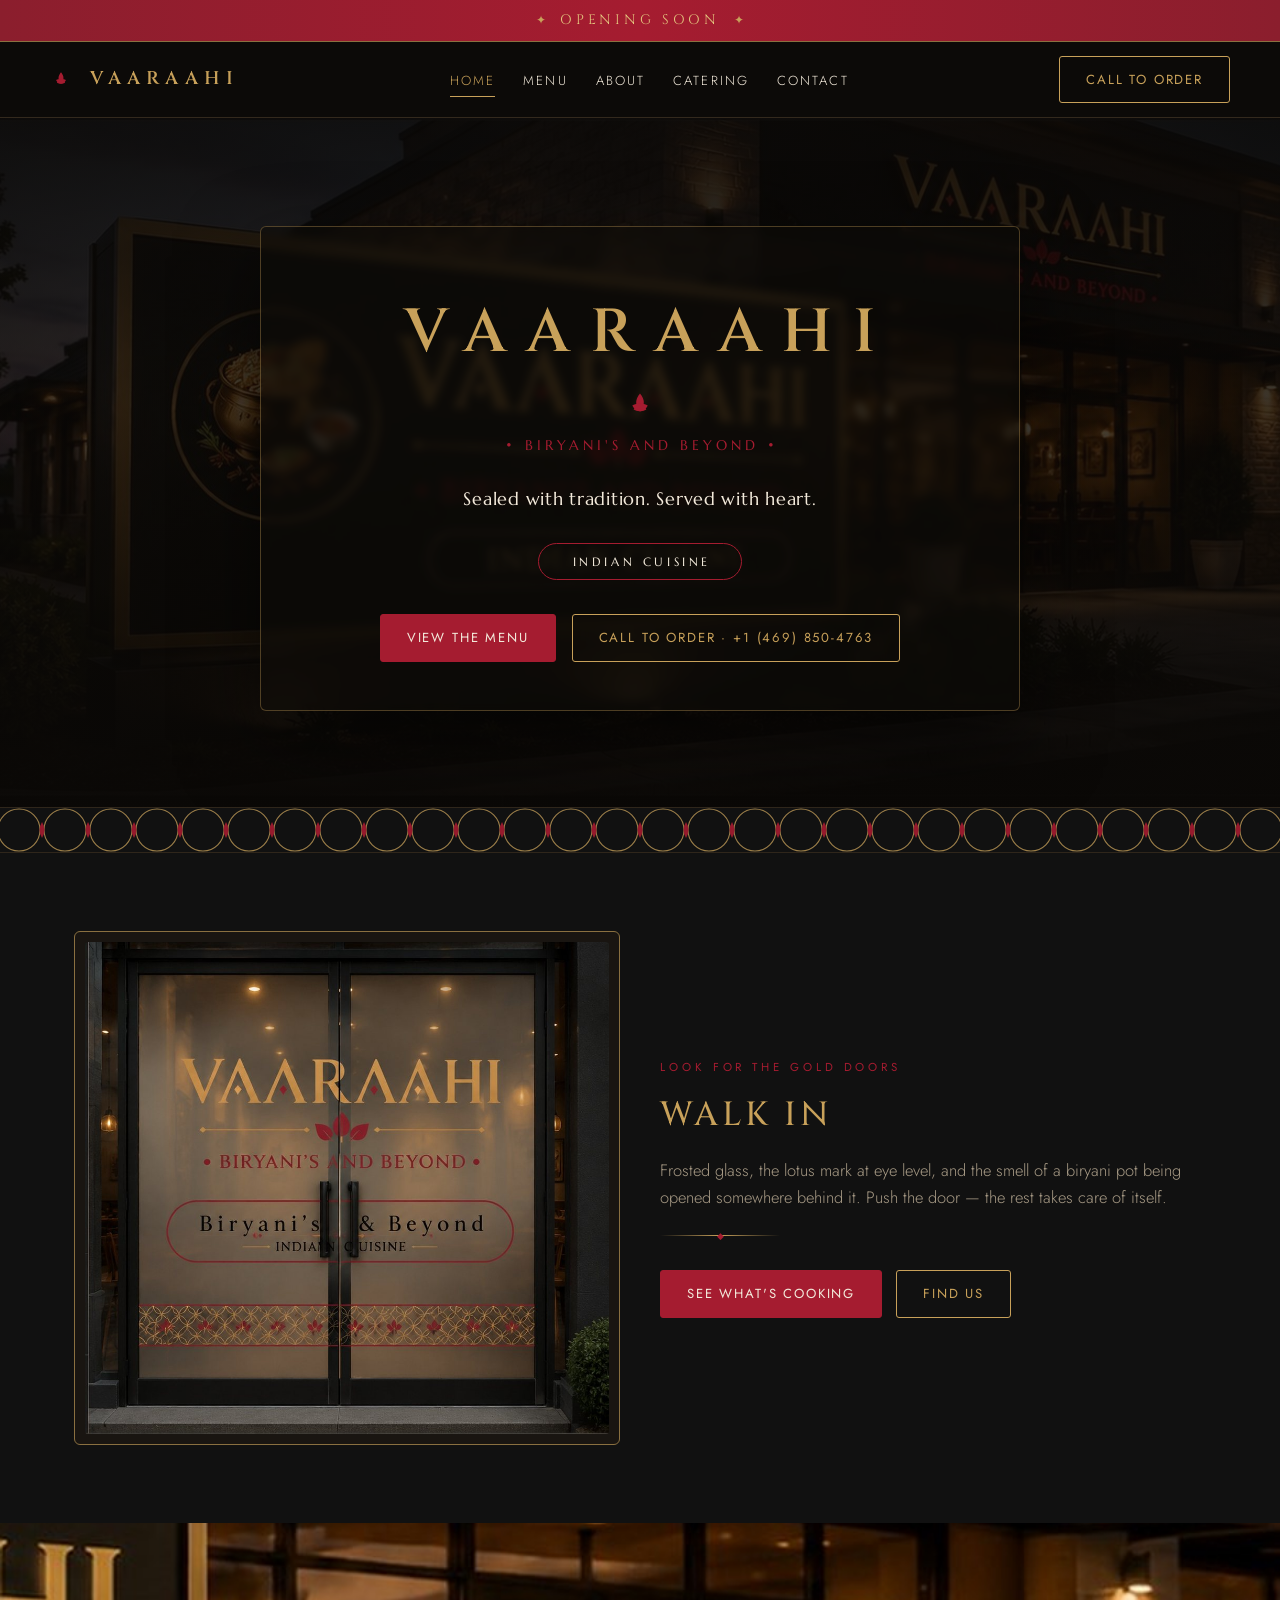
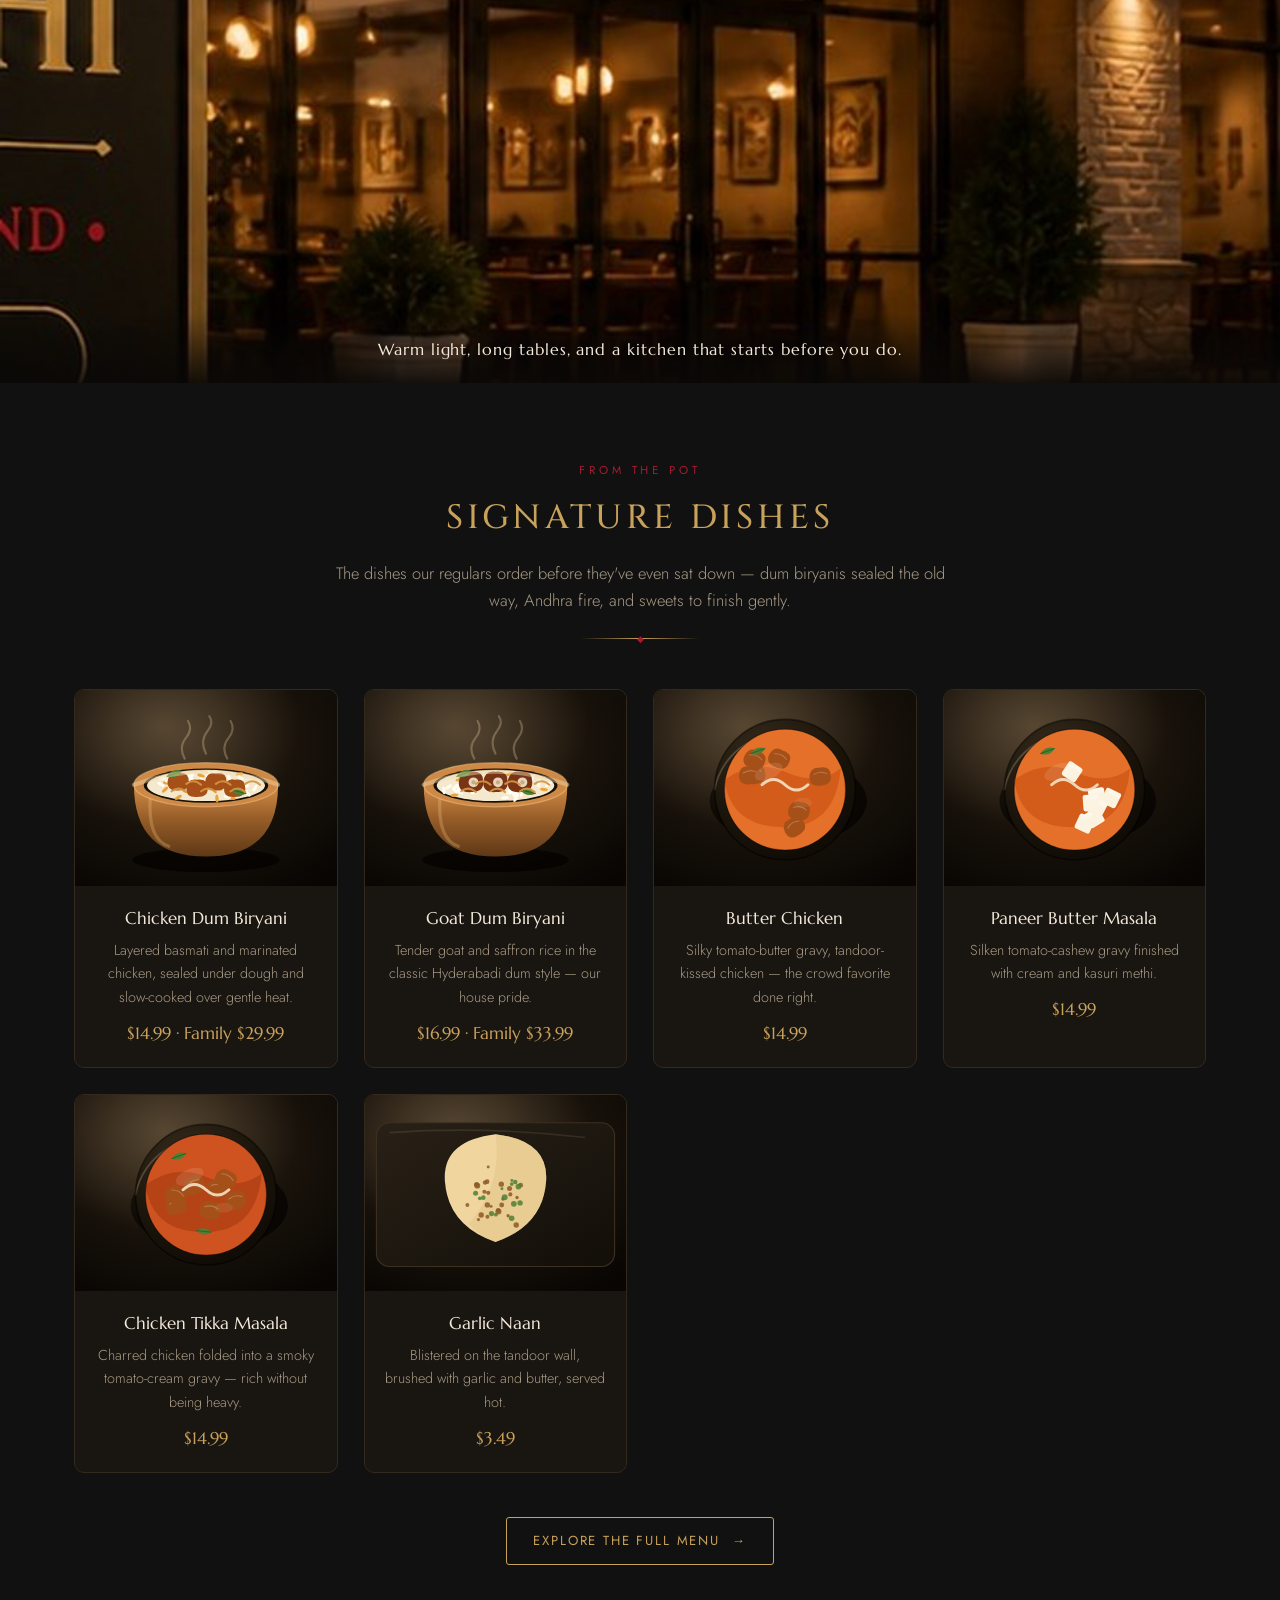
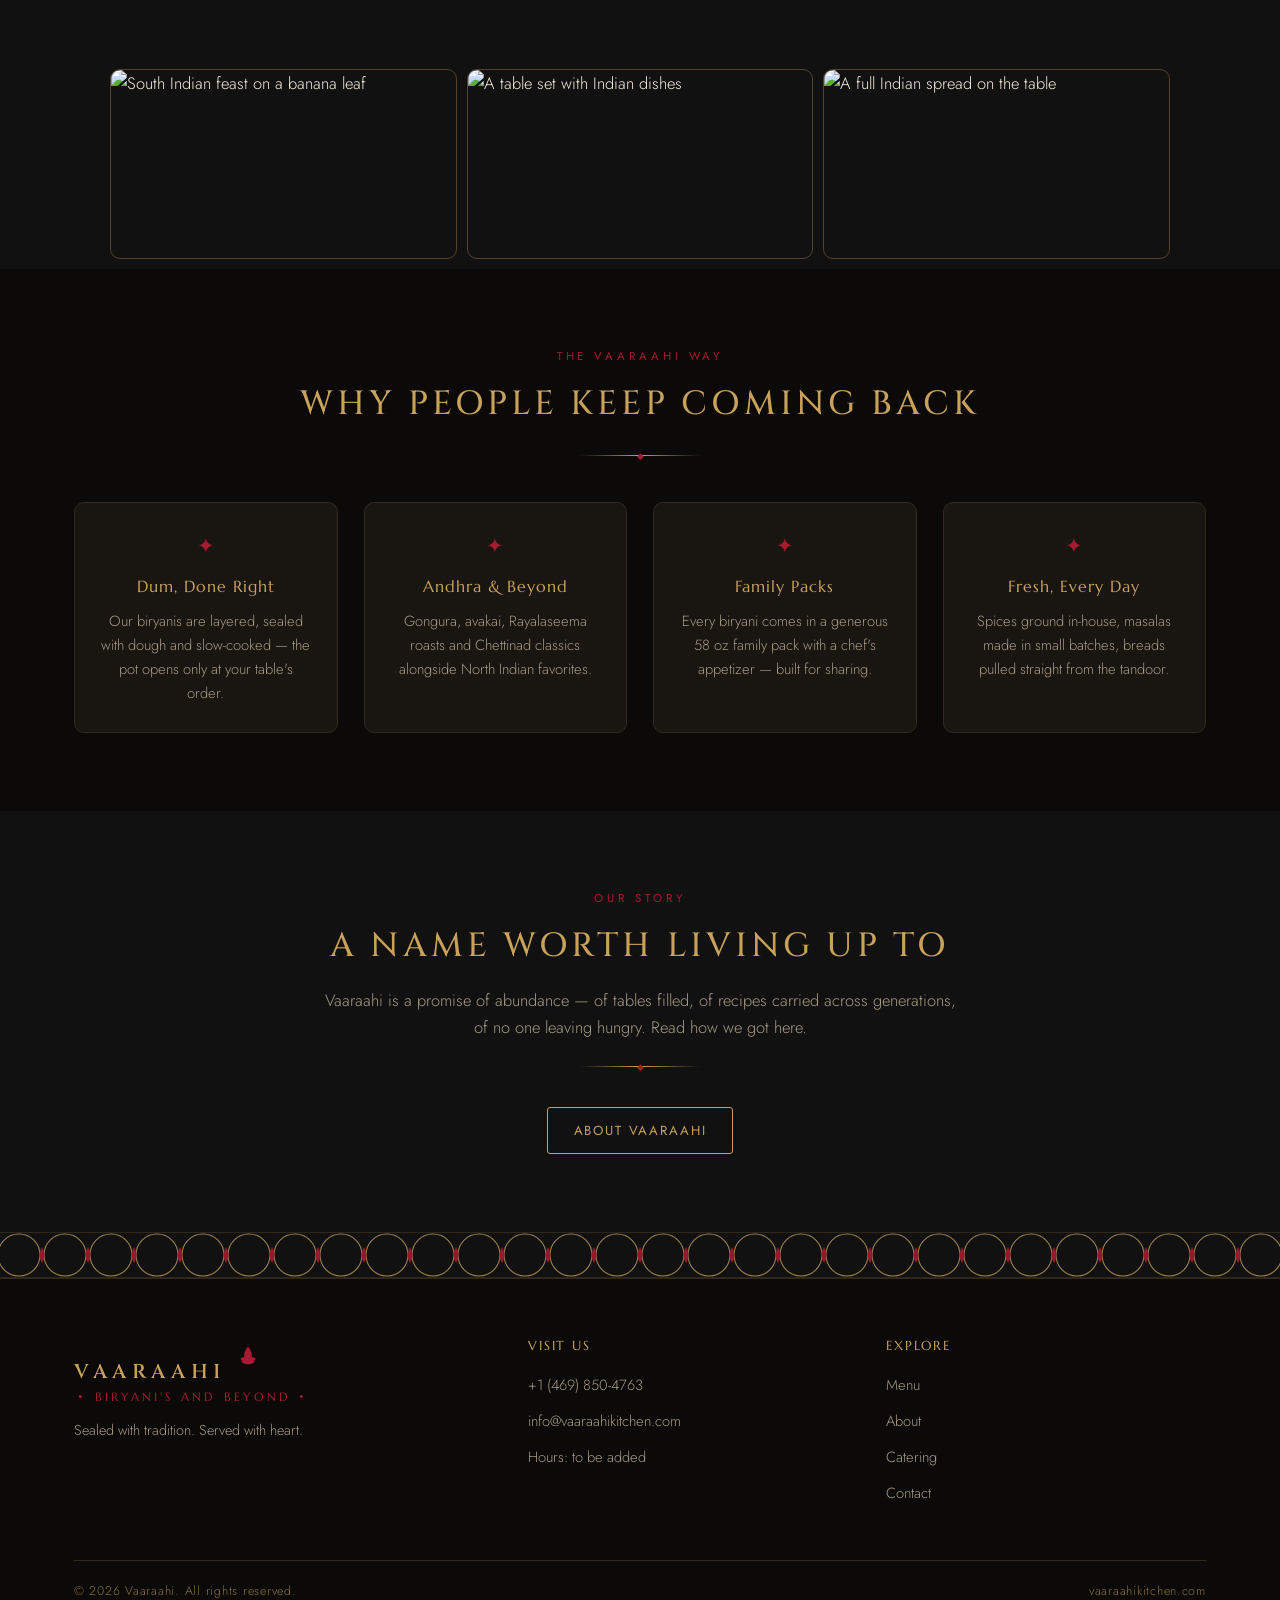
==== commit c75020d9: "Add Opening Soon banner; remove street address and map" ====
--- a/index.html
+++ b/index.html
@@ -21,10 +21,8 @@
   "email": "info@vaaraahikitchen.com",
   "address": {
     "@type": "PostalAddress",
-    "streetAddress": "2550 Preston Rd",
     "addressLocality": "Frisco",
     "addressRegion": "TX",
-    "postalCode": "75034",
     "addressCountry": "US"
   },
   "hasMenu": "https://vaaraahikitchen.com/menu.html",
@@ -33,6 +31,14 @@
 </script>
 </head>
 <body>
+
+<div class="opening-banner" role="status">
+  <div class="wrap">
+    <span class="ob-mark" aria-hidden="true">&#10022;</span>
+    <span class="ob-text">Opening Soon</span>
+    <span class="ob-mark" aria-hidden="true">&#10022;</span>
+  </div>
+</div>
 
 <header class="site-header">
   <div class="wrap nav">
@@ -192,7 +198,6 @@
       <div>
         <h4>Visit Us</h4>
         <ul>
-          <li><a href="https://maps.google.com/?q=2550+Preston+Rd,+Frisco,+TX+75034" target="_blank" rel="noopener">2550 Preston Rd, Frisco, TX 75034</a></li>
           <li><a href="tel:+14698504763">+1 (469) 850-4763</a></li>
           <li><a href="mailto:info@vaaraahikitchen.com">info@vaaraahikitchen.com</a></li>
           <li><span>Hours: to be added</span></li>
--- a/css/styles.css
+++ b/css/styles.css
@@ -85,6 +85,26 @@
 }
 .wordmark .tag::before, .wordmark .tag::after { content: " \2022  "; color: var(--burgundy); }
 
+/* ---------- Opening soon banner ---------- */
+.opening-banner {
+  background: linear-gradient(90deg, var(--burgundy-2), var(--burgundy) 50%, var(--burgundy-2));
+  border-bottom: 1px solid var(--gold-dim);
+}
+.opening-banner .wrap {
+  display: flex; align-items: center; justify-content: center; gap: 14px;
+  padding-top: 9px; padding-bottom: 9px;
+}
+.opening-banner .ob-text {
+  font-family: var(--font-display);
+  font-size: 0.86rem; letter-spacing: 0.28em; text-transform: uppercase;
+  color: var(--gold-hi);
+}
+.opening-banner .ob-mark { color: var(--gold); font-size: 0.78rem; line-height: 1; }
+@media (max-width: 760px) {
+  .opening-banner .ob-text { font-size: 0.72rem; letter-spacing: 0.18em; }
+  .opening-banner .wrap { gap: 10px; }
+}
+
 /* ---------- Header ---------- */
 .site-header {
   position: sticky; top: 0; z-index: 50;
